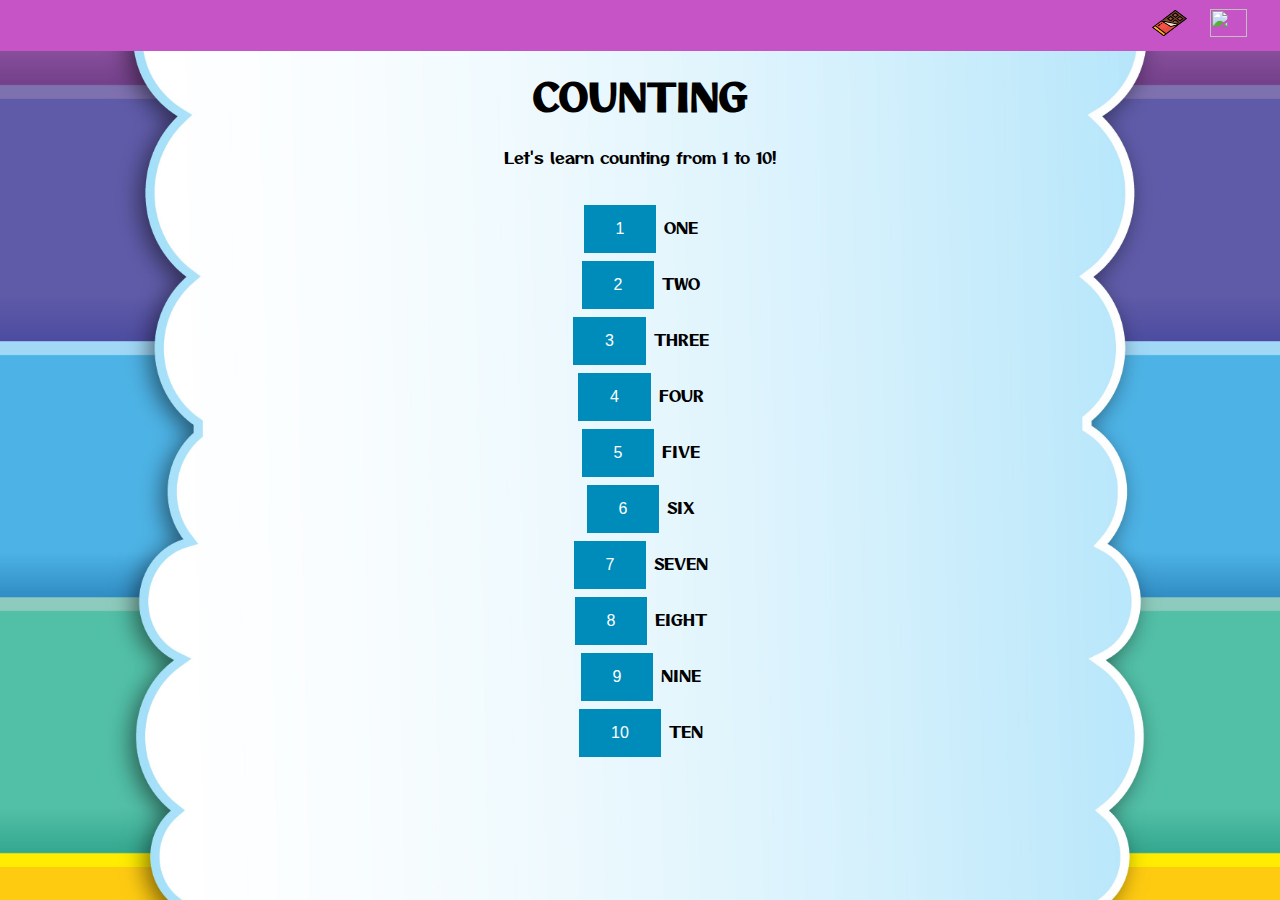
==== index.html @ 48c54d8e "score updation" ====
<!DOCTYPE html>
<html>
<head>
<meta charset="utf-8">
<meta http-equiv="X-UA-Compatible" content="IE=edge">
<meta name="viewport" content="width=device-width, initial-scale=1">
<link rel="shortcut icon" href="imagesK/favicon.png" type="image/png">
<link rel="stylesheet" href="css/welcome.css">
<script src="js/welcome.js"></script>
<script src ="jsK/script.js"></script>

<link rel="preconnect" href="https://fonts.googleapis.com">
<link rel="preconnect" href="https://fonts.gstatic.com" crossorigin>
<link href="https://fonts.googleapis.com/css2?family=Otomanopee+One&display=swap" rel="stylesheet">
<title>Counting</title>
</head>
<body>

  <div class="navbar" id='scorebtn'>
    <a id="name"></a>
    <a id="mini-icon"></a>
    <a><img src="imagesK/chocolate3.png" width="37" height="28"></a>
    <p id="score"></p>
    <script>
      document.querySelector("#name").innerHTML= localStorage.getItem("nickname");
      var mini_icon = new Image(37,28);
      mini_icon.src=iconChoice();
      document.querySelector("#mini-icon").appendChild(mini_icon);
      var ele = document.getElementById("score");
      ele.innerHTML=localStorage.getItem("score");
    </script>
  </div>
<div id="margined">

<div class="main">
    <h1><big><b>COUNTING</b></big></h1>
    <p>Let's learn counting from 1 to 10!</p>
</div>
<div id="numbers">
<button class="button button2" id="number1" onclick="check1()">1</button>
  ONE <br>
<button class="button button2" id="number2" onclick="check2()">2</button>
TWO<br>
<button class="button button2" id="number3" onclick="check3()">3</button>
THREE<br>
<button class="button button2" id="number4" onclick="check4()">4</button>
FOUR<br>
<button class="button button2" id="number5" onclick="check5()">5</button>
FIVE<br>
<button class="button button2" id="number6" onclick="check6()">6</button>
SIX<br>
<button class="button button2" id="number7" onclick="check7()">7</button>
SEVEN<br>
<button class="button button2" id="number8" onclick="check8()">8</button>
EIGHT<br>
<button class="button button2" id="number9" onclick="check9()">9</button>
NINE<br>
<button class="button button3" id="number10" onclick="check10()">10</button>
TEN<br>
</div>
<script>
  function displayScore(){
    ele.innerHTML=localStorage.getItem("score");
  }
</script>

<br>
<br>
<br>

</div>
</body>
</html>
---- css/welcome.css ----
body {
      background-image: url("../imagesK/background1.jpg");
      /* background-repeat: no-repeat;
      /* background-attachment: fixed; */
      background-size: cover; 
      margin:0;
      font-family: 'Otomanopee One', sans-serif;
      background-attachment: fixed;
  /* background-position: center; */
  background-repeat: no-repeat;
  
      
  }
  
  .navbar {
    overflow: hidden;
    background-color: rgb(199, 84, 199);
    position: fixed;
    top: 0;
    width: 100%;
    text-align: right;
  }
  
  .navbar a {
    float: right;
    display: block;
    color: #f2f2f2;
    text-align: center;
    padding: 9px 11px;
    text-decoration: none;
    font-size: 19px;
  }
  
  .navbar a:hover {
    background: rgb(235, 126, 159);
    color: black;
  }
  
  .main {
    padding: 16px;
    margin-top: 30px;
    text-align: center;
  }
  
  .button {
      border: none;
      color: white;
      padding: 15px 32px;
      text-align: center;
      text-decoration: none;
      display: inline-block;
      font-size: 16px;
      margin: 4px 2px;
      cursor: pointer;
    }
    
    .button1 {background-color: green;} /* Green */
    .button2 {background-color: #008CBA;} /* Blue */
    .button3 {background-color: #008CBA;width: 200;}
    #numbers
    {
        text-align: center;
    }
    #seesaw
    {
        text-align: center;
    }
    #great
    {
        text-align: center;
    }
    #next
    {
      text-align: center
    }
    #q1l
    {
      position: relative;
      bottom: 115px;
      right: 110px;
      width: 30px;
    }
    #q1g
    {
      position: relative;
      bottom: 185px;
      left: 90px;
      width: 30px;
    }
    #q2l
    {
      position: relative;
      bottom: 115px;
      right: 110px;
      width: 30px;
    }
    #q2g
    {
      position: relative;
      bottom: 185px;
      left: 90px;
      width: 30px;
    }
    #q3l
    {
      position: relative;
      bottom: 115px;
      right: 110px;
      width: 30px;
    }
    #q3g
    {
      position: relative;
      bottom: 185px;
      left: 90px;
      width: 30px;
    }

  #submit-button{
    position:relative;
    width:max-content;
    border:2px black solid;
    border-radius:5px;
    padding:2px;
    left:48%;
    margin-top:20px;
  }

  #submit-button:hover{
    box-shadow: 0 0 10px red;
  }

  #q1
{
    position:relative;
    bottom: 440px;
    left:350px;
    width:30px;
}
#q2
{
    position:relative;
    bottom: 320px;
    left:305px;
    width:30px;
}

#q3
{
    position:relative;
    bottom: 200px;
    left:260px;
    width:30px;
}


#q4
{
    position:relative;
    bottom: 80px;
    left:215px;
    width:30px;
}
#qs1
{
    position:relative;
    bottom: 330px;
    left:310px;
    width:30px;
}
#qs2
{
    position:relative;
    bottom: 240px;
    left:265px;
    width:30px;
}

#qs3
{
    position:relative;
    bottom: 140px;
    left:220px;
    width:30px;
}


#qs4
{
    position:relative;
    bottom: 50px;
    left:175px;
    width:30px;
}
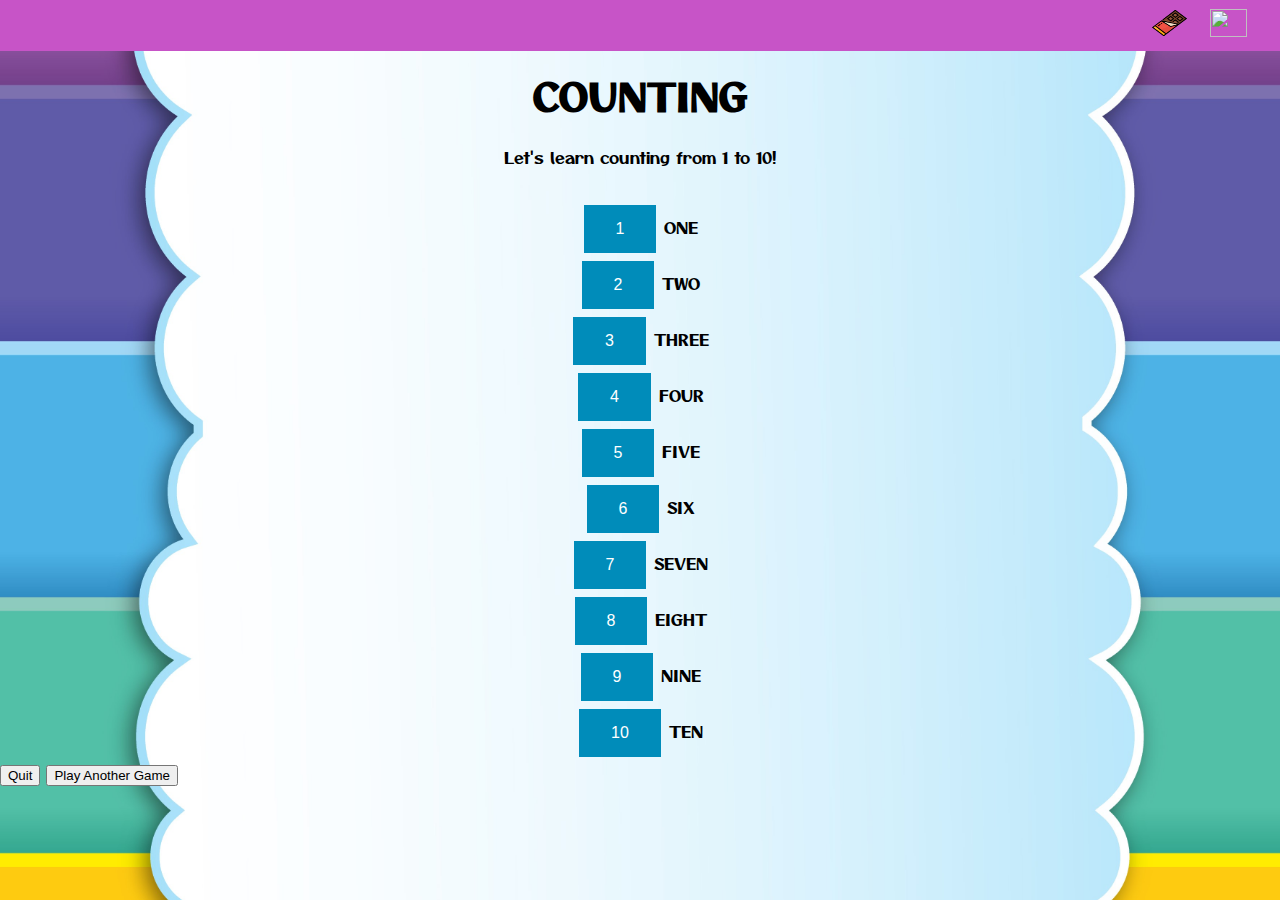
==== commit 2c95e5a2: "buttons" ====
--- a/index.html
+++ b/index.html
@@ -58,15 +58,15 @@
 <button class="button button3" id="number10" onclick="check10()">10</button>
 TEN<br>
 </div>
+
+<a href="final.html"><button onclick="final.html">Quit</button></a>
+<a href="homepage.html"><button>Play Another Game</button></a>
 <script>
   function displayScore(){
     ele.innerHTML=localStorage.getItem("score");
   }
 </script>
 
-<br>
-<br>
-<br>
 
 </div>
 </body>
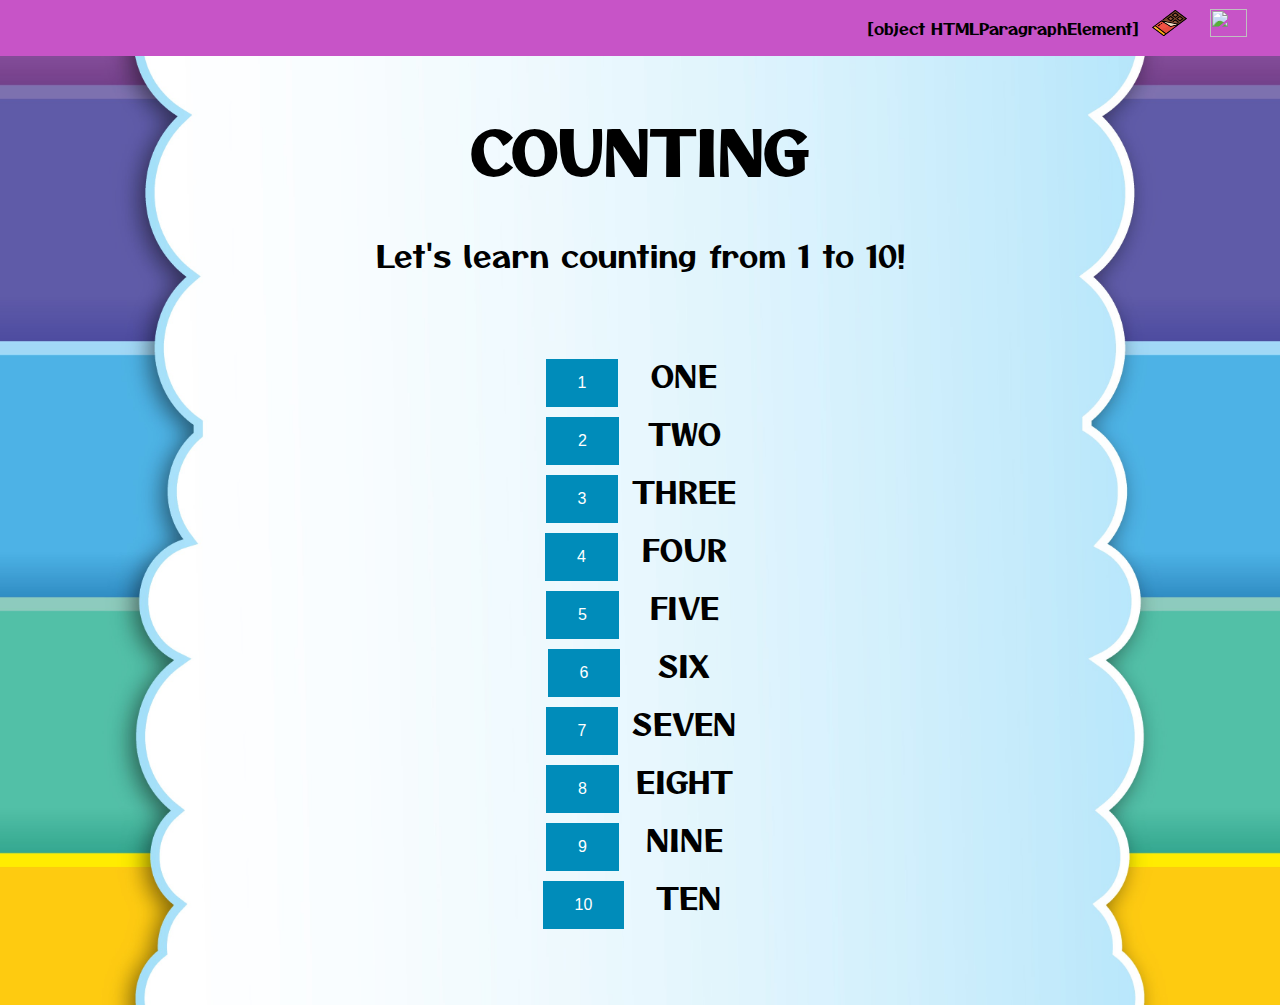
==== commit f83f8e5b: "stylee" ====
--- a/index.html
+++ b/index.html
@@ -8,7 +8,7 @@
 <link rel="stylesheet" href="css/welcome.css">
 <script src="js/welcome.js"></script>
 <script src ="jsK/script.js"></script>
-
+<link rel="stylesheet" href="cssK/styles.css">
 <link rel="preconnect" href="https://fonts.googleapis.com">
 <link rel="preconnect" href="https://fonts.gstatic.com" crossorigin>
 <link href="https://fonts.googleapis.com/css2?family=Otomanopee+One&display=swap" rel="stylesheet">
@@ -27,14 +27,15 @@
       mini_icon.src=iconChoice();
       document.querySelector("#mini-icon").appendChild(mini_icon);
       var ele = document.getElementById("score");
-      ele.innerHTML=localStorage.getItem("score");
+      ele.innerHTML=score;
     </script>
   </div>
 <div id="margined">
 
 <div class="main">
-    <h1><big><b>COUNTING</b></big></h1>
-    <p>Let's learn counting from 1 to 10!</p>
+  <div class="container"><h1><b>COUNTING</b></h1></div>
+    
+    <p id="counti">Let's learn counting from 1 to 10!</p>
 </div>
 <div id="numbers">
 <button class="button button2" id="number1" onclick="check1()">1</button>
@@ -59,14 +60,10 @@
 TEN<br>
 </div>
 
-<a href="final.html"><button onclick="final.html">Quit</button></a>
-<a href="homepage.html"><button>Play Another Game</button></a>
-<script>
-  function displayScore(){
-    ele.innerHTML=localStorage.getItem("score");
-  }
-</script>
 
+<br>
+<br>
+<br>
 
 </div>
 </body>
--- a/css/welcome.css
+++ b/css/welcome.css
@@ -40,8 +40,52 @@
     padding: 16px;
     margin-top: 30px;
     text-align: center;
-  }
-  
+    margin: 30px;
+  }
+  #q1Get
+  {
+    border:2px black solid;
+    border-radius:5px;
+    padding:2px;
+    left:48%;
+    margin-top:20px;
+    cursor: pointer;
+    font-family: 'Otomanopee One', sans-serif;
+  }
+  #q1Get:hover{
+    box-shadow: 0 0 10px red;
+  }
+  #q2Get
+  {
+    border:2px black solid;
+    border-radius:5px;
+    padding:2px;
+    left:48%;
+    margin-top:20px;
+    cursor: pointer;
+    font-family: 'Otomanopee One', sans-serif;
+  }
+  #q2Get:hover{
+    box-shadow: 0 0 10px red;
+  }
+  #q3Get
+  {
+    border:2px black solid;
+    border-radius:5px;
+    padding:2px;
+    left:48%;
+    margin-top:20px;
+    cursor: pointer;
+    font-family: 'Otomanopee One', sans-serif;
+  }
+  #q3Get:hover{
+    box-shadow: 0 0 10px red;
+  }
+#qh
+{
+  font-size: 30px;
+}
+
   .button {
       border: none;
       color: white;
@@ -130,6 +174,13 @@
     box-shadow: 0 0 10px red;
   }
 
+  #introcomp
+  {
+    font-size: 30px;
+  }
+h2{
+  font-size: 35px;
+}
   #q1
 {
     position:relative;
@@ -193,5 +244,52 @@
     width:30px;
 }
 
-
-
+#counti
+{
+  font-size: 30px;
+}
+
+#numbers
+{
+  font-size: 30px;
+}
+#number1
+{
+  position:relative;
+  right: 19px;
+}
+#number2
+{
+  position: relative;
+  right: 15px;
+}
+#number4
+{
+  position: relative;
+  right: 10px;
+}
+#number5
+{
+  position: relative;
+  right: 17px;
+}
+#number6
+{
+  position: relative;
+  right: 24px;
+}
+#number8
+{
+  position: relative;
+  right: 3px;
+}
+#number9
+{
+  position: relative;
+  right: 13px;
+}
+#number10
+{
+  position: relative;
+  right: 18px;
+}--- a/cssK/styles.css
+++ b/cssK/styles.css
@@ -0,0 +1,218 @@
+body{
+    background-image: url("../imagesK/background1.jpg");
+      /* background-repeat: no-repeat;
+      /* background-attachment: fixed; */
+      background-size: cover; 
+      margin:0;
+      font-family: 'Otomanopee One', sans-serif;
+      background-attachment: fixed;
+  /* background-position: center; */
+  background-repeat: no-repeat;
+  
+    text-align:center;
+    font-family: 'Otomanopee One', sans-serif;
+}
+
+h1{
+    font-size: 60px;
+    margin-top:60px;
+}
+
+.form ul{
+    list-style-type: none;
+}
+
+.form ul li{
+    font-size: 20px;
+    margin:15px;
+}
+
+#characters div:hover{
+    border-radius:50%;
+    box-shadow: 0 0 20px purple;
+    
+}
+
+#yellow{
+    background-image: url("../imagesK/yellow.png");
+    background-size:cover;
+    width:216px;
+    height:162px;  
+}
+#blue{
+    background-image: url("../imagesK/blue.png");
+    background-size:cover;
+    width:216px;
+    height:162px;   
+    
+}
+#red{
+    background-image: url("../imagesK/red.png");
+    background-size:cover;
+    width:216px;
+    height:162px;    
+}
+#grey{
+    background-image: url("../imagesK/grey.png");  
+    background-size:cover;
+    width:216px;
+    height:162px;  
+}
+#green{
+    background-image: url("../imagesK/green.png"); 
+    background-size:cover;
+    width:216px;
+    height:162px;   
+}
+
+#next-button{
+    color:black;
+    margin-top:100px;
+    margin-bottom: 20px;
+    float:right;
+    font-size:40px;
+    width:180px;
+    border:2px solid black;
+    border-radius:30px;
+    clear:both;
+    background-color:#70ceeb;
+}
+
+#next-button:hover{
+    box-shadow: 0 0 20px blueviolet;
+    
+}
+
+#choice-display{
+    position:relative;
+    left:110px;
+    margin-top:20px;
+    font-size:50px;
+    z-index:-1;
+}
+
+#greeting{
+    margin: 50px;
+    text-transform:uppercase;
+    font-size:90px;
+    position:relative;
+    left:-5%;
+}
+
+#homepage-bot{
+    background-image: url("../imagesK/robot.png");
+    background-size: cover;
+    width:150px;
+    height:195px;
+    position:absolute;
+    top:100px;
+    left:30px;
+    transform: rotate(-10deg);
+}
+
+#intro{
+    width:70%;
+    position:relative;
+    left:13%;
+    margin:30px;
+    font-size:30px;
+}
+
+#intro span{
+    font-size:130%;
+}
+#game-buttons{
+    position:relative;
+    left:25%;
+}
+#game-buttons div{
+    border: 2px black solid;
+    width:300px;
+    height:300px;
+    margin-bottom: 30px;;
+    border-radius:20px;
+}
+
+
+#game-buttons div:nth-child(1){
+    margin-right:10px;
+}
+
+#game-buttons span{
+    z-index:2;
+    position:relative;
+    top:241px;
+}
+
+
+
+#counting{
+    background-image:url("../imagesK/counting1.png");
+    background-size:cover;
+}
+
+#counting:hover{
+    box-shadow: 0 0 20px rgb(63, 171, 243);
+
+}
+
+#comparison{
+    background-image:url("../imagesK/comparisonn.png");
+    background-size:cover;
+}
+
+#comparison:hover{
+    box-shadow: 0 0 20px rgb(228, 63, 243);
+
+}
+
+#addition{
+    background-image:url("../imagesK/addition\ \(1\).png");
+    background-size:cover;
+
+}
+#addition:hover{
+    box-shadow: 0 0 20px rgb(228, 63, 243);
+
+}
+
+#subtraction{
+    background-image:url("../imagesK/subtract.png");
+    background-size:cover;
+
+}
+#subtraction:hover{
+    box-shadow: 0 0 20px rgb(63, 171, 243);
+
+}
+
+#counting:hover{
+    box-shadow: 0 0 20px rgb(63, 171, 243);
+
+}
+
+#congrats-display{
+    width:70%;
+    position:relative;
+    top:50px;
+    left:190px;
+    font-size:50px;
+}
+
+#play-again{
+    color:black;
+    font-size:40px;
+    width:400px;
+    border:2px solid black;
+    border-radius:30px;
+    background-color:#70ceeb;
+    position:relative;
+    left:430px;
+    top:200px;
+    z-index:1000;
+}
+
+#play-again:hover{
+    box-shadow: 0 0 20px blueviolet;
+
+}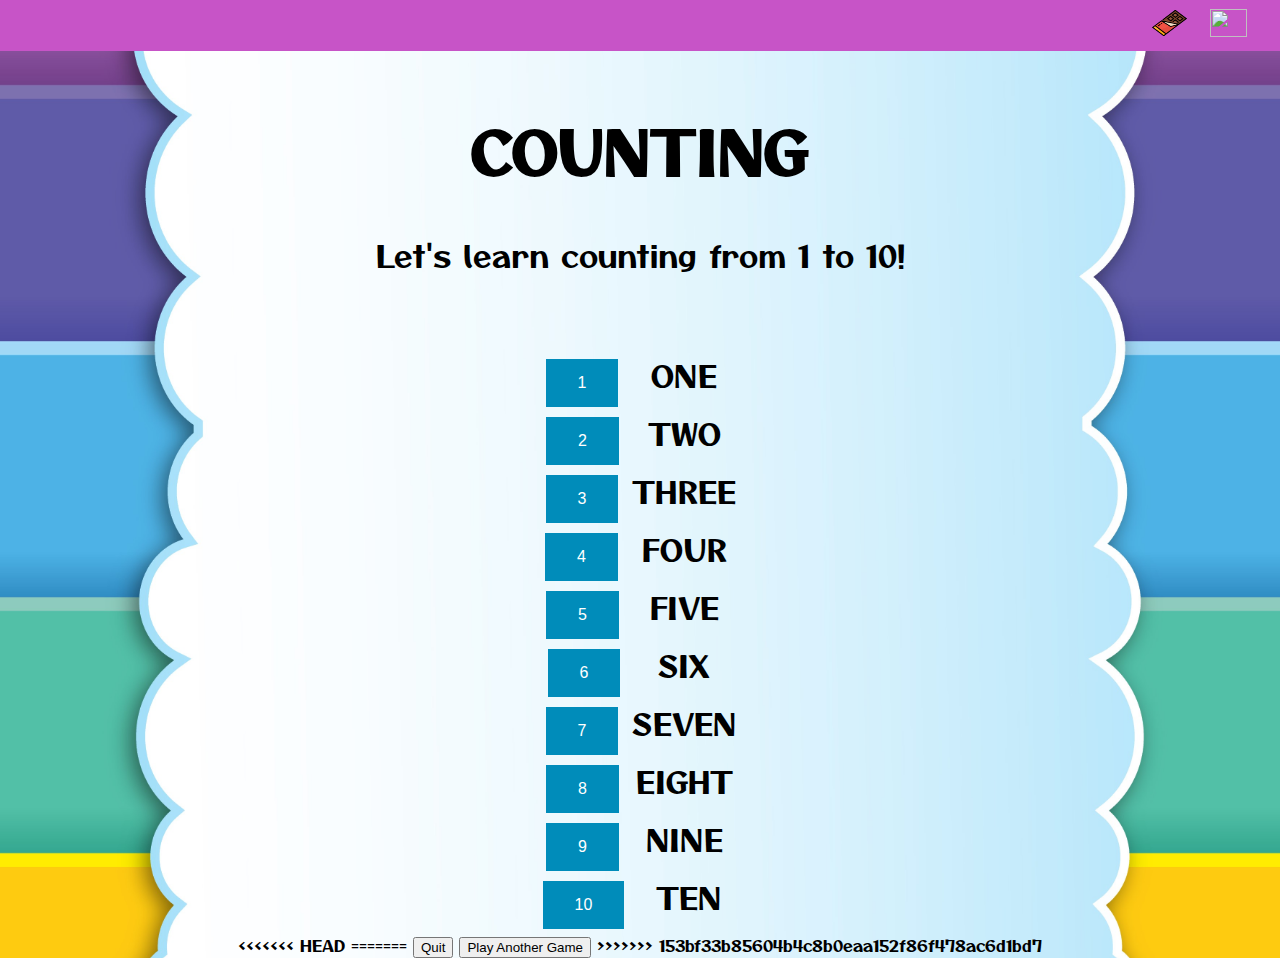
==== commit dad2fb78: "Merge branch 'kullu' of https://github.com/PoornaHegde20/Jolly into kullu" ====
--- a/index.html
+++ b/index.html
@@ -27,7 +27,7 @@
       mini_icon.src=iconChoice();
       document.querySelector("#mini-icon").appendChild(mini_icon);
       var ele = document.getElementById("score");
-      ele.innerHTML=score;
+      ele.innerHTML=localStorage.getItem("score");
     </script>
   </div>
 <div id="margined">
@@ -60,10 +60,17 @@
 TEN<br>
 </div>
 
+<<<<<<< HEAD
+=======
+<a href="final.html"><button onclick="final.html">Quit</button></a>
+<a href="homepage.html"><button>Play Another Game</button></a>
+<script>
+  function displayScore(){
+    ele.innerHTML=localStorage.getItem("score");
+  }
+</script>
+>>>>>>> 153bf33b85604b4c8b0eaa152f86f478ac6d1bd7
 
-<br>
-<br>
-<br>
 
 </div>
 </body>
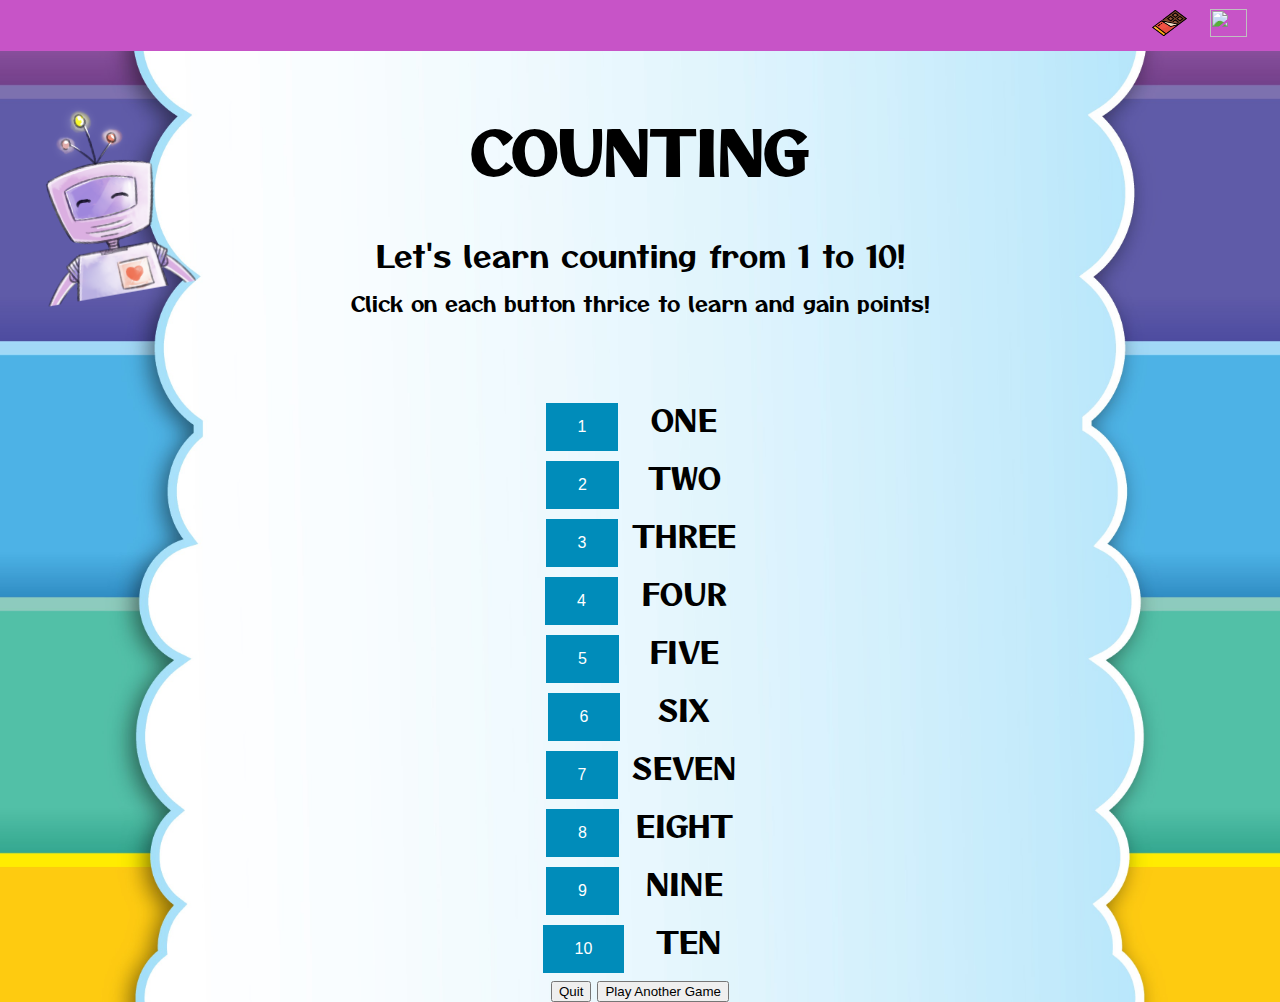
==== commit 5a17a338: "final ish" ====
--- a/index.html
+++ b/index.html
@@ -34,8 +34,9 @@
 
 <div class="main">
   <div class="container"><h1><b>COUNTING</b></h1></div>
+  <div id="homepage-bot"></div>
     
-    <p id="counti">Let's learn counting from 1 to 10!</p>
+    <p id="counti">Let's learn counting from 1 to 10!<br><small><small>Click on each button thrice to learn and gain points!</small></small></p>
 </div>
 <div id="numbers">
 <button class="button button2" id="number1" onclick="check1()">1</button>
@@ -60,8 +61,6 @@
 TEN<br>
 </div>
 
-<<<<<<< HEAD
-=======
 <a href="final.html"><button onclick="final.html">Quit</button></a>
 <a href="homepage.html"><button>Play Another Game</button></a>
 <script>
@@ -69,7 +68,6 @@
     ele.innerHTML=localStorage.getItem("score");
   }
 </script>
->>>>>>> 153bf33b85604b4c8b0eaa152f86f478ac6d1bd7
 
 
 </div>
--- a/css/welcome.css
+++ b/css/welcome.css
@@ -292,4 +292,15 @@
 {
   position: relative;
   right: 18px;
+}
+
+#homepage-bot{
+  background-image: url("../imagesK/robot.png");
+  background-size: cover;
+  width:150px;
+  height:195px;
+  position:absolute;
+  top:100px;
+  left:30px;
+  transform: rotate(-10deg);
 }--- a/cssK/styles.css
+++ b/cssK/styles.css
@@ -215,4 +215,8 @@
 #play-again:hover{
     box-shadow: 0 0 20px blueviolet;
 
+}
+
+#small{
+    font-size:20px;
 }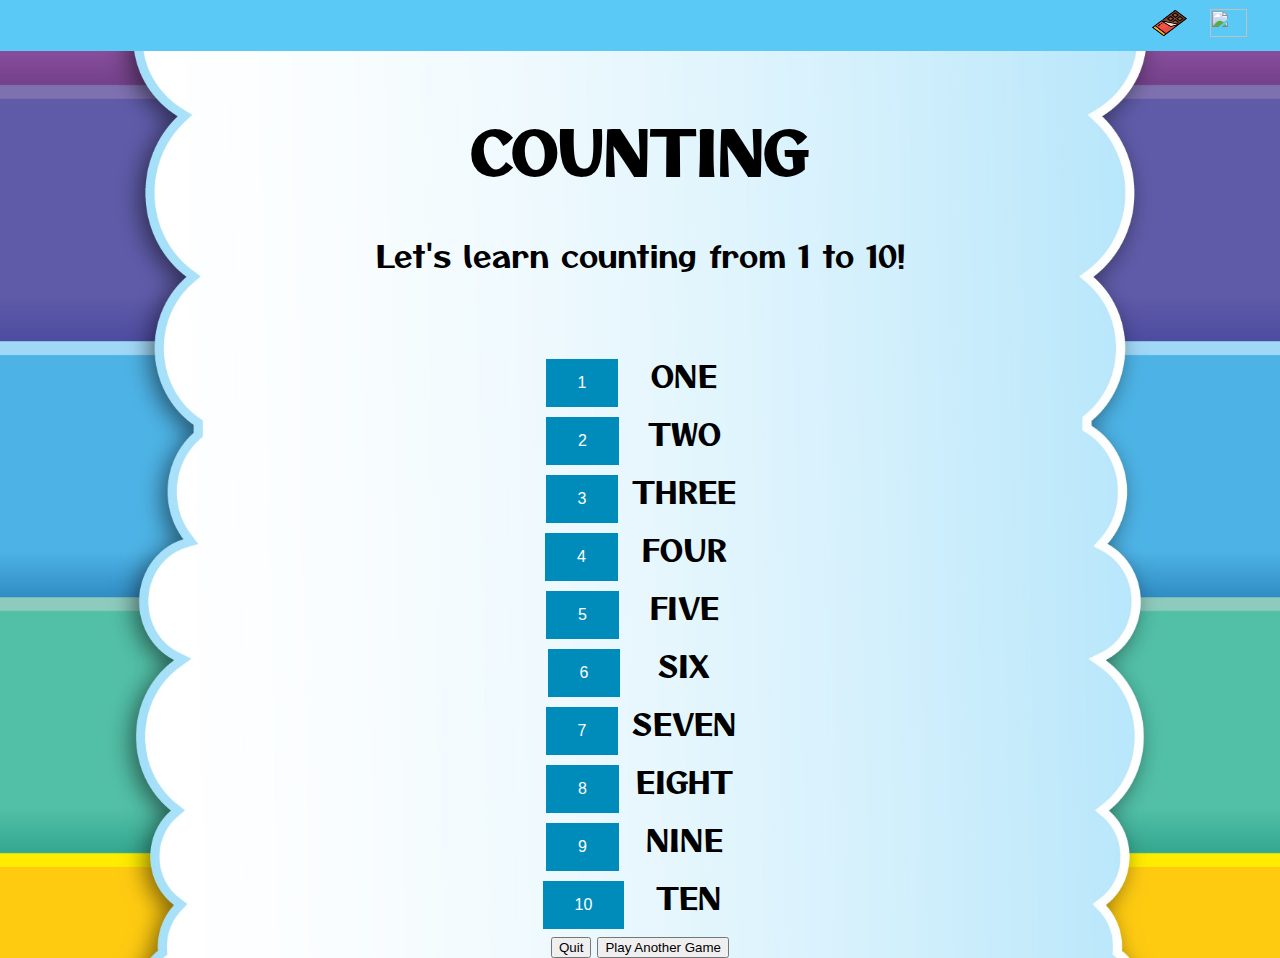
==== commit cc63a7c2: "fedf" ====
--- a/index.html
+++ b/index.html
@@ -34,9 +34,8 @@
 
 <div class="main">
   <div class="container"><h1><b>COUNTING</b></h1></div>
-  <div id="homepage-bot"></div>
     
-    <p id="counti">Let's learn counting from 1 to 10!<br><small><small>Click on each button thrice to learn and gain points!</small></small></p>
+    <p id="counti">Let's learn counting from 1 to 10!</p>
 </div>
 <div id="numbers">
 <button class="button button2" id="number1" onclick="check1()">1</button>
--- a/css/welcome.css
+++ b/css/welcome.css
@@ -14,11 +14,12 @@
   
   .navbar {
     overflow: hidden;
-    background-color: rgb(199, 84, 199);
+    background-color: rgb(90, 201, 245);
     position: fixed;
     top: 0;
     width: 100%;
     text-align: right;
+    z-index:20;
   }
   
   .navbar a {
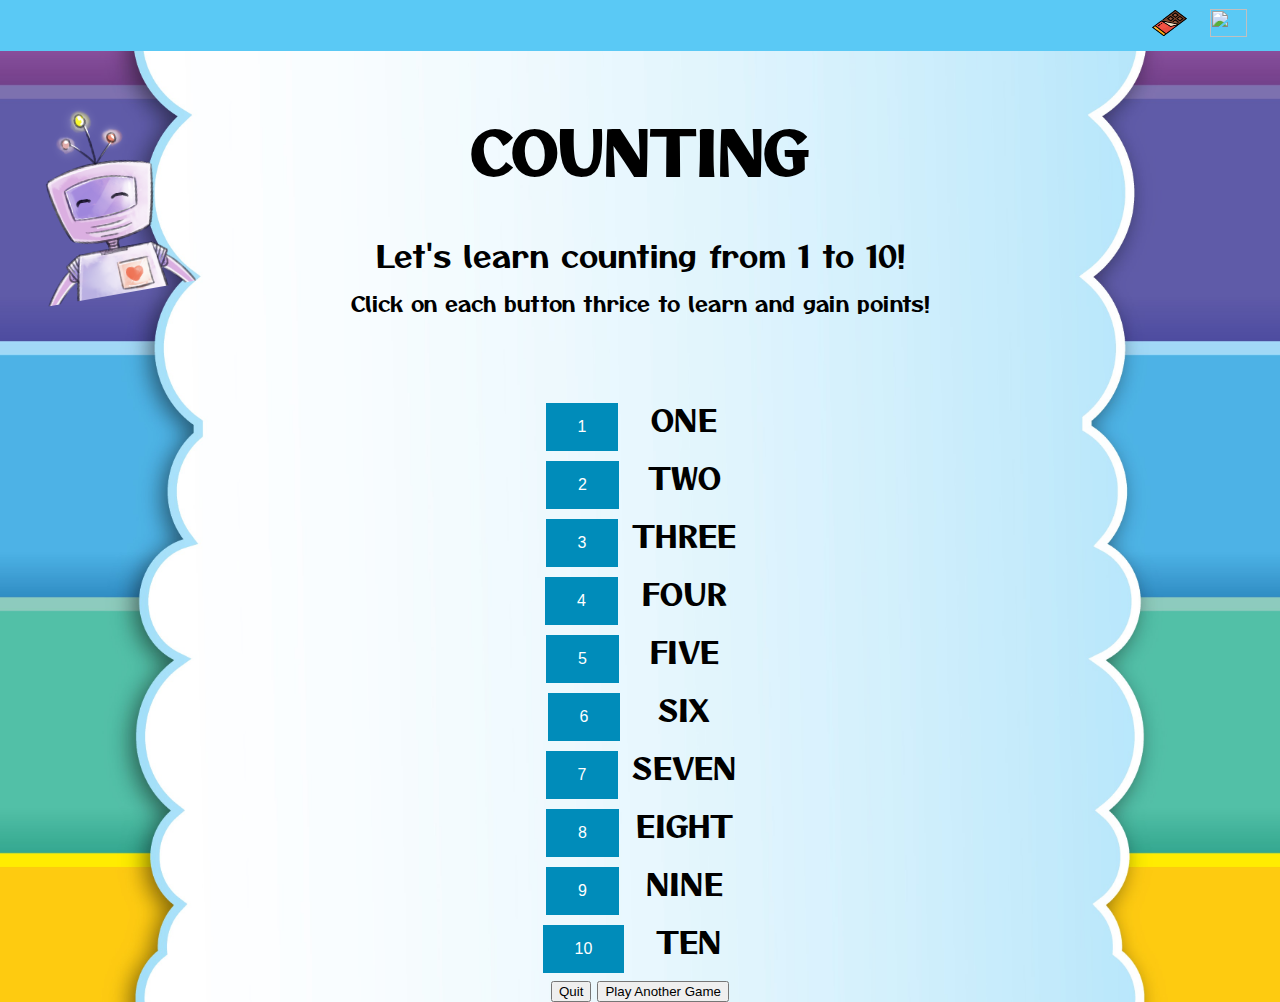
==== commit 8b402805: "Merge branch 'kullu' of https://github.com/PoornaHegde20/Jolly into kullu" ====
--- a/index.html
+++ b/index.html
@@ -34,8 +34,9 @@
 
 <div class="main">
   <div class="container"><h1><b>COUNTING</b></h1></div>
+  <div id="homepage-bot"></div>
     
-    <p id="counti">Let's learn counting from 1 to 10!</p>
+    <p id="counti">Let's learn counting from 1 to 10!<br><small><small>Click on each button thrice to learn and gain points!</small></small></p>
 </div>
 <div id="numbers">
 <button class="button button2" id="number1" onclick="check1()">1</button>
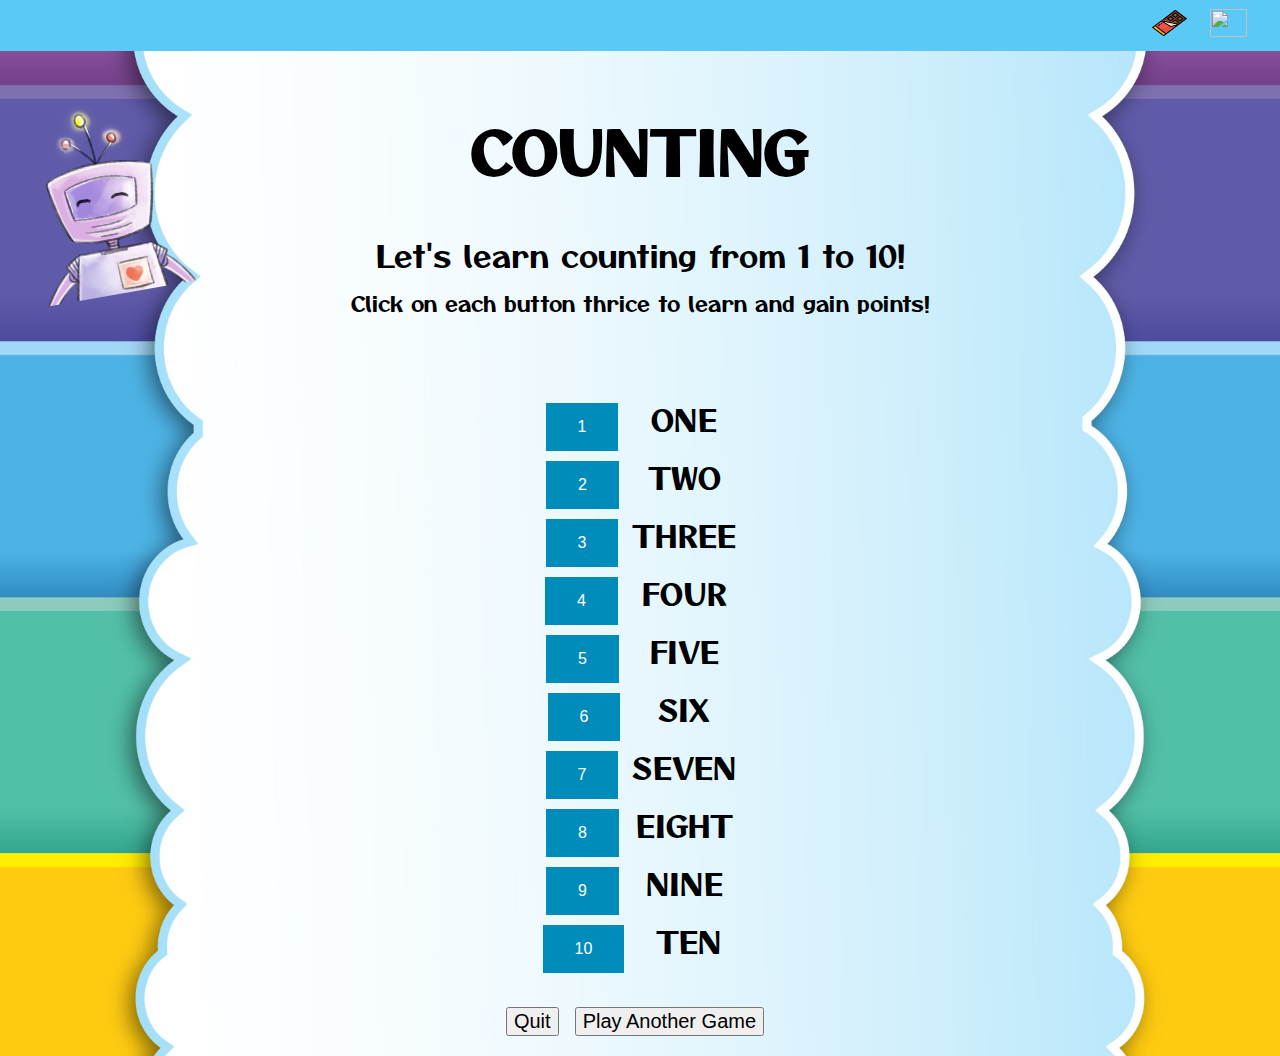
==== commit d0b78716: "FINAL" ====
--- a/index.html
+++ b/index.html
@@ -60,9 +60,10 @@
 <button class="button button3" id="number10" onclick="check10()">10</button>
 TEN<br>
 </div>
-
-<a href="final.html"><button onclick="final.html">Quit</button></a>
+<div id="nav-buttons">
+<a href="final.html"><button>Quit</button></a>
 <a href="homepage.html"><button>Play Another Game</button></a>
+</div>
 <script>
   function displayScore(){
     ele.innerHTML=localStorage.getItem("score");
--- a/css/welcome.css
+++ b/css/welcome.css
@@ -304,4 +304,19 @@
   top:100px;
   left:30px;
   transform: rotate(-10deg);
+}
+#nav-buttons button{
+  margin-top:30px;
+  margin-bottom:20px;
+  font-size:20px;
+  margin-right:10px;
+}
+#nav-buttons button:hover{
+  box-shadow: 0 0 10px red;
+
+}
+.move{
+  position:relative;
+  left:520px;
+  bottom:100px;
 }